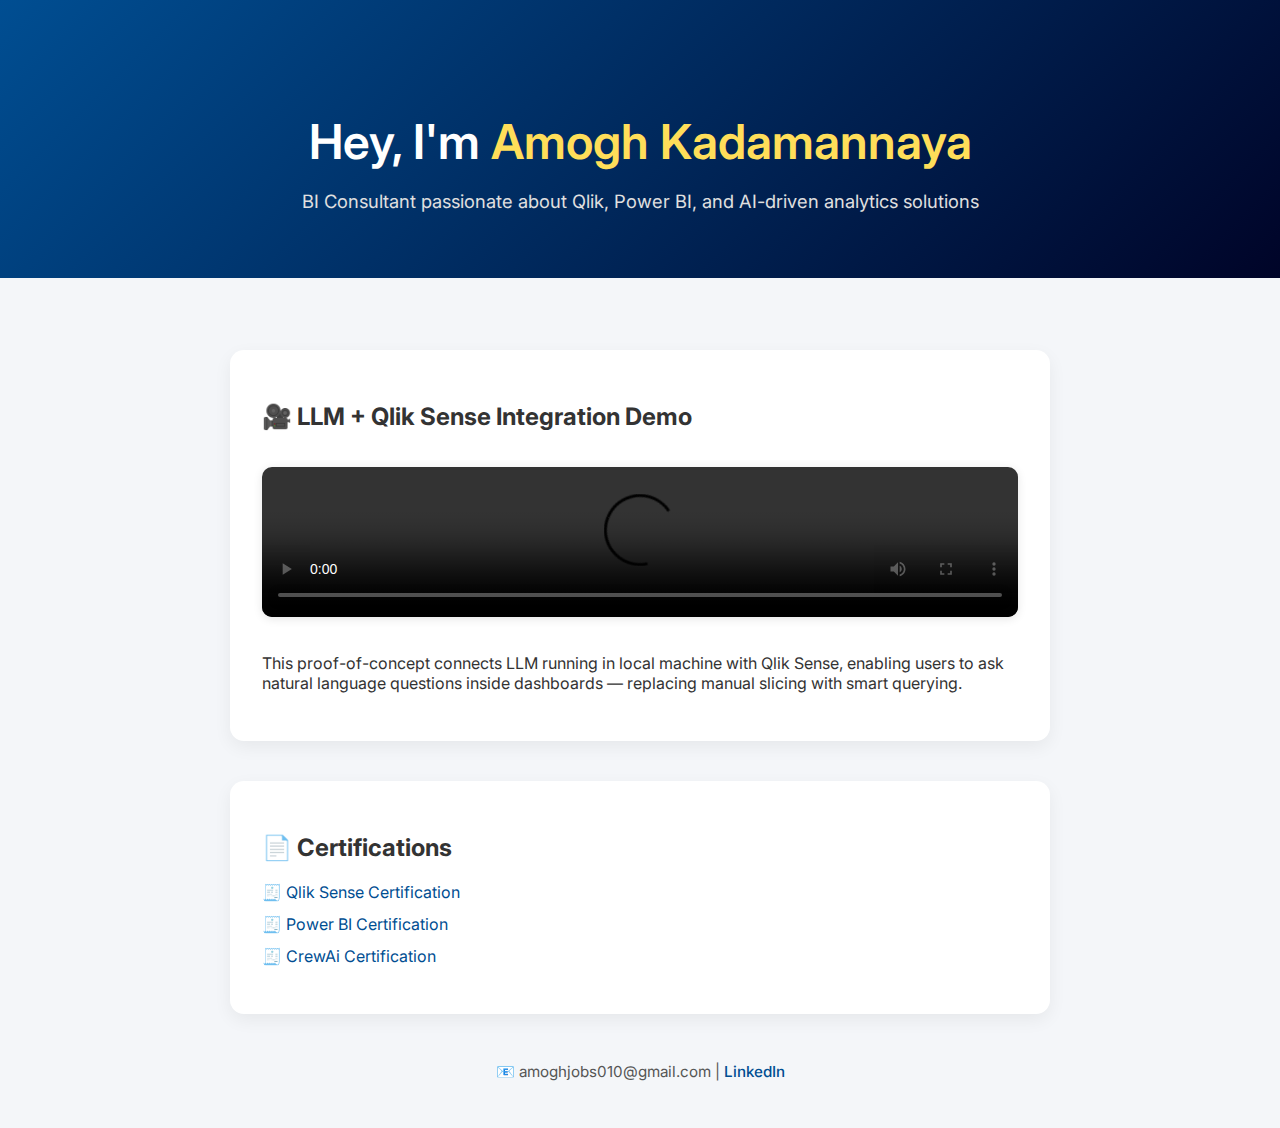
==== index.html @ abce8f3d "Add files via upload" ====
<!DOCTYPE html>
<html lang="en">
<head>
  <meta charset="UTF-8" />
  <meta name="viewport" content="width=device-width, initial-scale=1.0" />
  <title>Amogh Kadamannaya | BI + AI Portfolio</title>
  <link rel="stylesheet" href="style.css" />
  <link href="https://fonts.googleapis.com/css2?family=Inter:wght@400;600&display=swap" rel="stylesheet" />
</head>
<body>
  <div class="hero">
    <div class="overlay">
      <h1>Hey, I'm <span>Amogh Kadamannaya</span></h1>
      <p class="subtitle">BI Consultant passionate about Qlik, Power BI, and AI-driven analytics solutions</p>
    </div>
  </div>

  <div class="container fade-in">
    <section id="demo">
      <h2>🎥 LLM + Qlik Sense Integration Demo</h2>
      <video controls>
        <source src="POC- Qlik LLM integration.mp4" type="video/mp4" />
        Your browser does not support the video tag.
      </video>
      <p>This proof-of-concept connects LLM running in local machine with Qlik Sense, enabling users to ask natural language questions inside dashboards — replacing manual slicing with smart querying.</p>
    </section>

    <section id="certifications">
      <h2>📄 Certifications</h2>
      <ul class="cert-list">
        <li><a href="../Qlik Sense Certification.png" target="_blank">🧾 Qlik Sense Certification</a></li>
        <li><a href="../Power BI Certification.png" target="_blank">🧾 Power BI Certification</a></li>
        <li><a href="../CrewAi Certification.png" target="_blank">🧾 CrewAi Certification</a></li>
      </ul>
    </section>

    <footer>
      <p>📧 amoghjobs010@gmail.com | <a href="https://www.linkedin.com/in/amogh-p-kadamannaya-473717172/" target="_blank">LinkedIn</a></p>
    </footer>
  </div>
</body>
</html>
---- style.css ----
body {
  margin: 0;
  font-family: 'Inter', sans-serif;
  background: #f4f6f9;
  color: #333;
}

.hero {
  background: linear-gradient(135deg, #004e92 0%, #000428 100%);
  color: white;
  text-align: center;
  padding: 5rem 2rem 3rem;
}

.hero .overlay {
  max-width: 800px;
  margin: 0 auto;
}

.hero h1 {
  font-size: 3rem;
  margin-bottom: 0.5rem;
  font-weight: 600;
}

.hero h1 span {
  color: #FFDE59;
}

.hero .subtitle {
  font-size: 1.15rem;
  color: #e0e0e0;
}

.container {
  max-width: 820px;
  margin: auto;
  padding: 2rem;
  animation: fadeIn 1.2s ease-in;
}

section {
  margin-top: 2.5rem;
  background: white;
  padding: 2rem;
  border-radius: 14px;
  box-shadow: 0 6px 18px rgba(0,0,0,0.06);
  transition: transform 0.3s ease;
}

section:hover {
  transform: translateY(-4px);
}

video {
  width: 100%;
  border-radius: 10px;
  margin: 1rem 0;
  box-shadow: 0 2px 10px rgba(0,0,0,0.1);
}

.cert-list {
  list-style: none;
  padding-left: 0;
}

.cert-list li {
  margin: 0.75rem 0;
  font-size: 1rem;
}

.cert-list a {
  text-decoration: none;
  color: #004e92;
  transition: all 0.2s ease;
}

.cert-list a:hover {
  color: #FFDE59;
  text-shadow: 0 0 2px #004e92;
}

footer {
  margin-top: 3rem;
  text-align: center;
  font-size: 0.95rem;
  color: #555;
}

footer a {
  color: #004e92;
  text-decoration: none;
  font-weight: 500;
}

@keyframes fadeIn {
  0% { opacity: 0; transform: translateY(15px); }
  100% { opacity: 1; transform: translateY(0); }
}
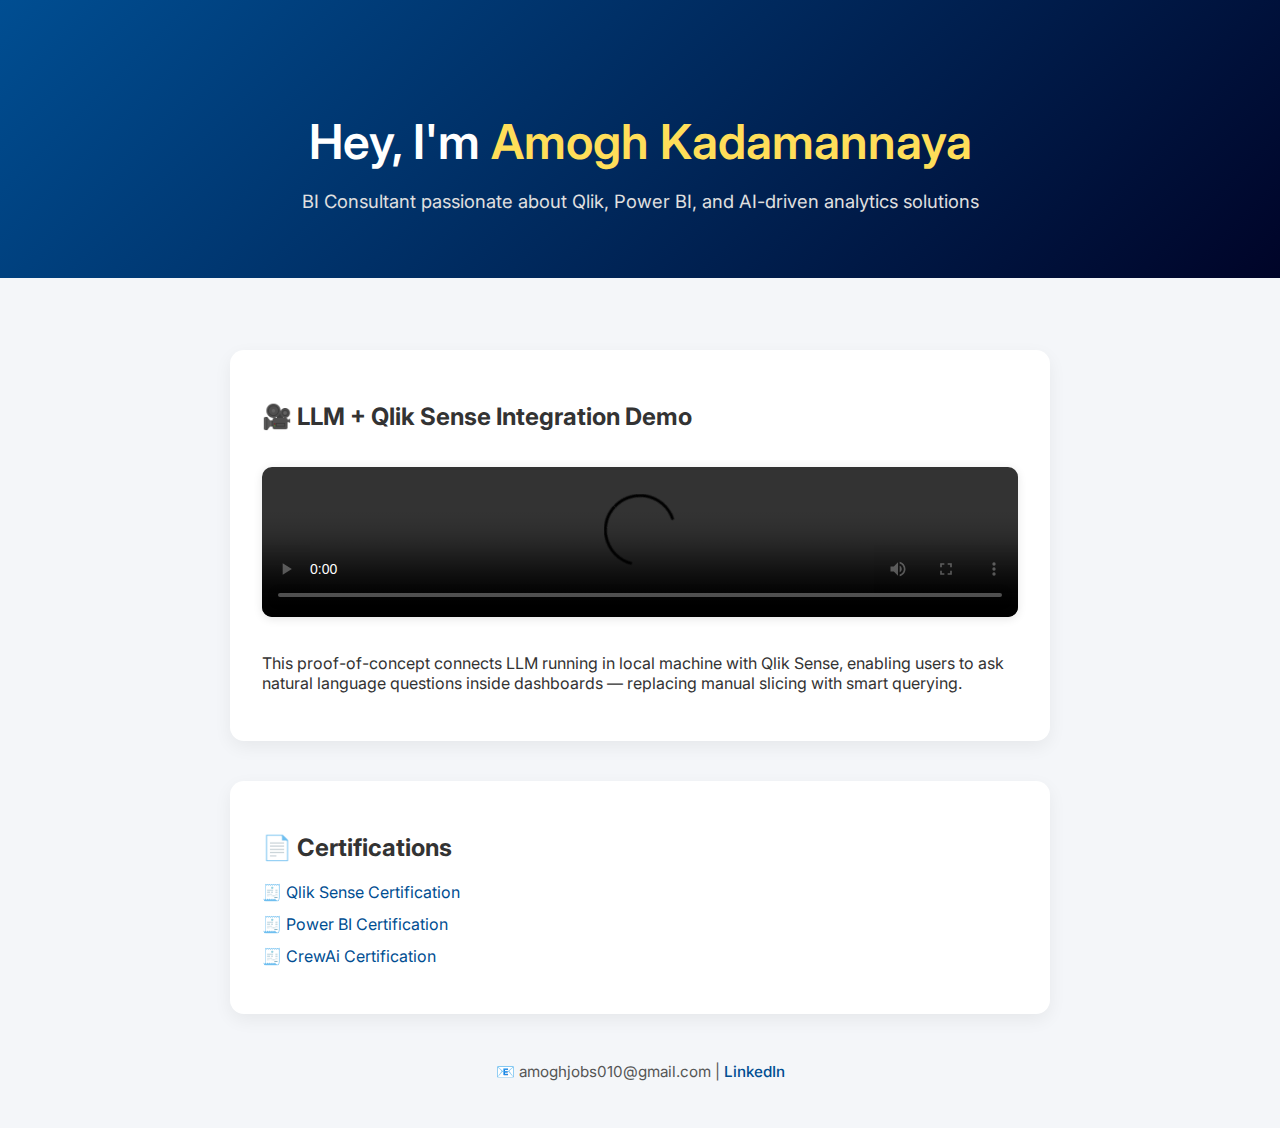
==== commit a536741f: "Update index.html" ====
--- a/index.html
+++ b/index.html
@@ -29,9 +29,9 @@
     <section id="certifications">
       <h2>📄 Certifications</h2>
       <ul class="cert-list">
-        <li><a href="../Qlik Sense Certification.png" target="_blank">🧾 Qlik Sense Certification</a></li>
-        <li><a href="../Power BI Certification.png" target="_blank">🧾 Power BI Certification</a></li>
-        <li><a href="../CrewAi Certification.png" target="_blank">🧾 CrewAi Certification</a></li>
+        <li><a href="Qlik Sense Certification.png" target="_blank">🧾 Qlik Sense Certification</a></li>
+        <li><a href="Power BI Certification.png" target="_blank">🧾 Power BI Certification</a></li>
+        <li><a href="CrewAi Certification.png" target="_blank">🧾 CrewAi Certification</a></li>
       </ul>
     </section>
 
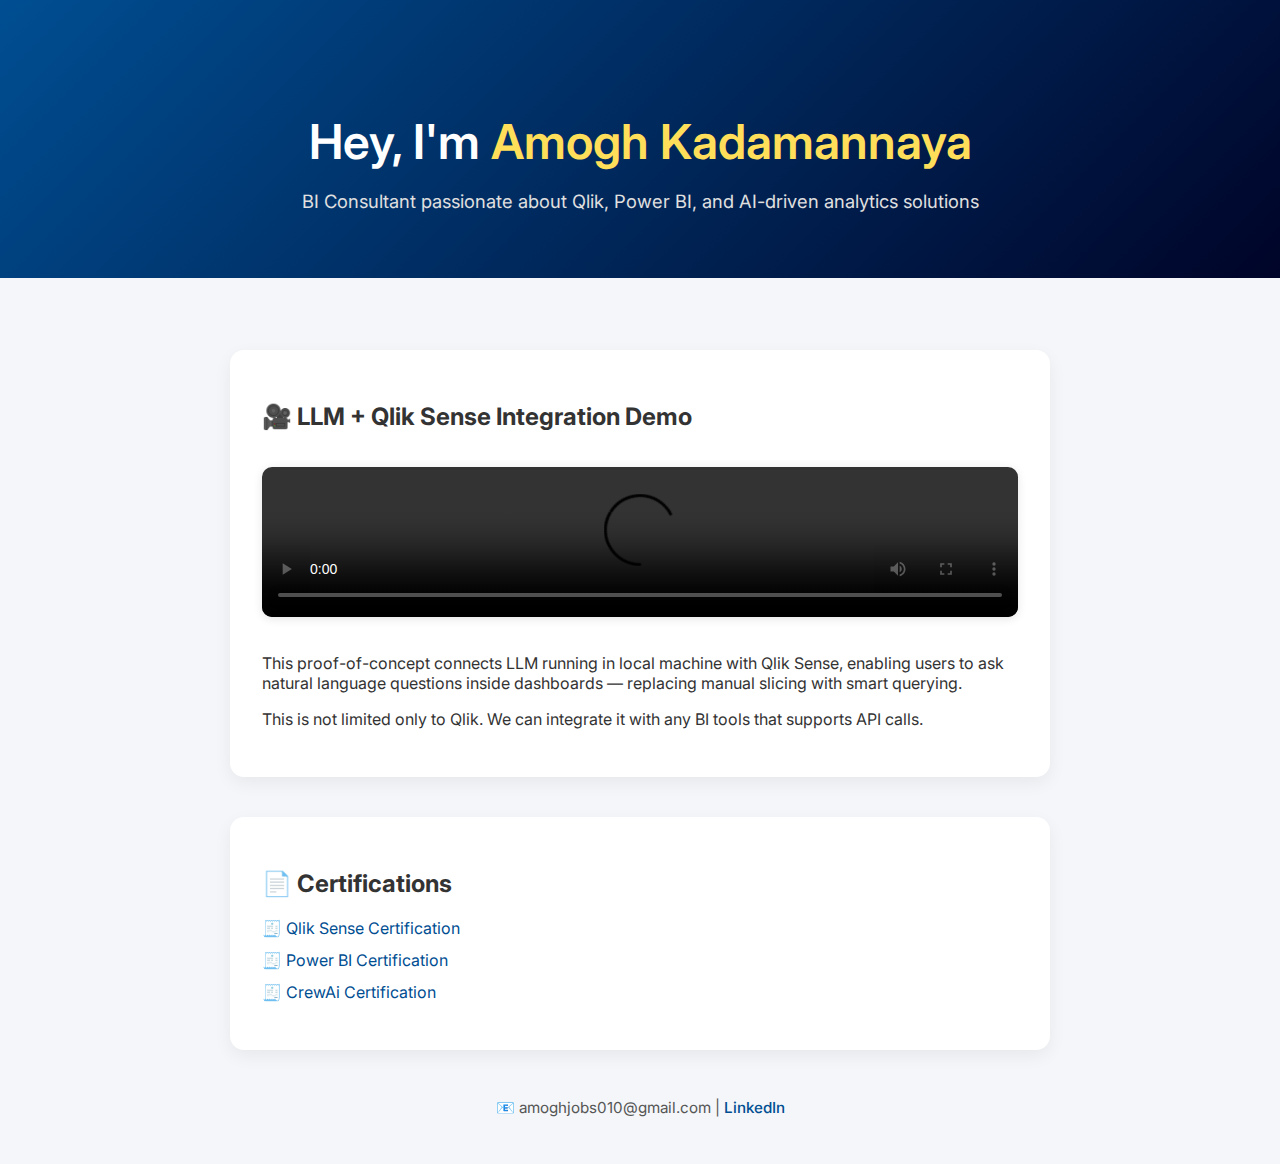
==== commit e57dcc3e: "Update index.html" ====
--- a/index.html
+++ b/index.html
@@ -24,14 +24,15 @@
         Your browser does not support the video tag.
       </video>
       <p>This proof-of-concept connects LLM running in local machine with Qlik Sense, enabling users to ask natural language questions inside dashboards — replacing manual slicing with smart querying.</p>
+      <p>This is not limited only to Qlik. We can integrate it with any BI tools that supports API calls.</p>
     </section>
 
     <section id="certifications">
       <h2>📄 Certifications</h2>
       <ul class="cert-list">
-        <li><a href="Qlik Sense Certification.png" target="_blank">🧾 Qlik Sense Certification</a></li>
-        <li><a href="Power BI Certification.png" target="_blank">🧾 Power BI Certification</a></li>
-        <li><a href="CrewAi Certification.png" target="_blank">🧾 CrewAi Certification</a></li>
+        <li><a href="Qlik_Sense_Certification.png" target="_blank">🧾 Qlik Sense Certification</a></li>
+        <li><a href="Power_BI_Certification.png" target="_blank">🧾 Power BI Certification</a></li>
+        <li><a href="CrewAi_Certification.png" target="_blank">🧾 CrewAi Certification</a></li>
       </ul>
     </section>
 
